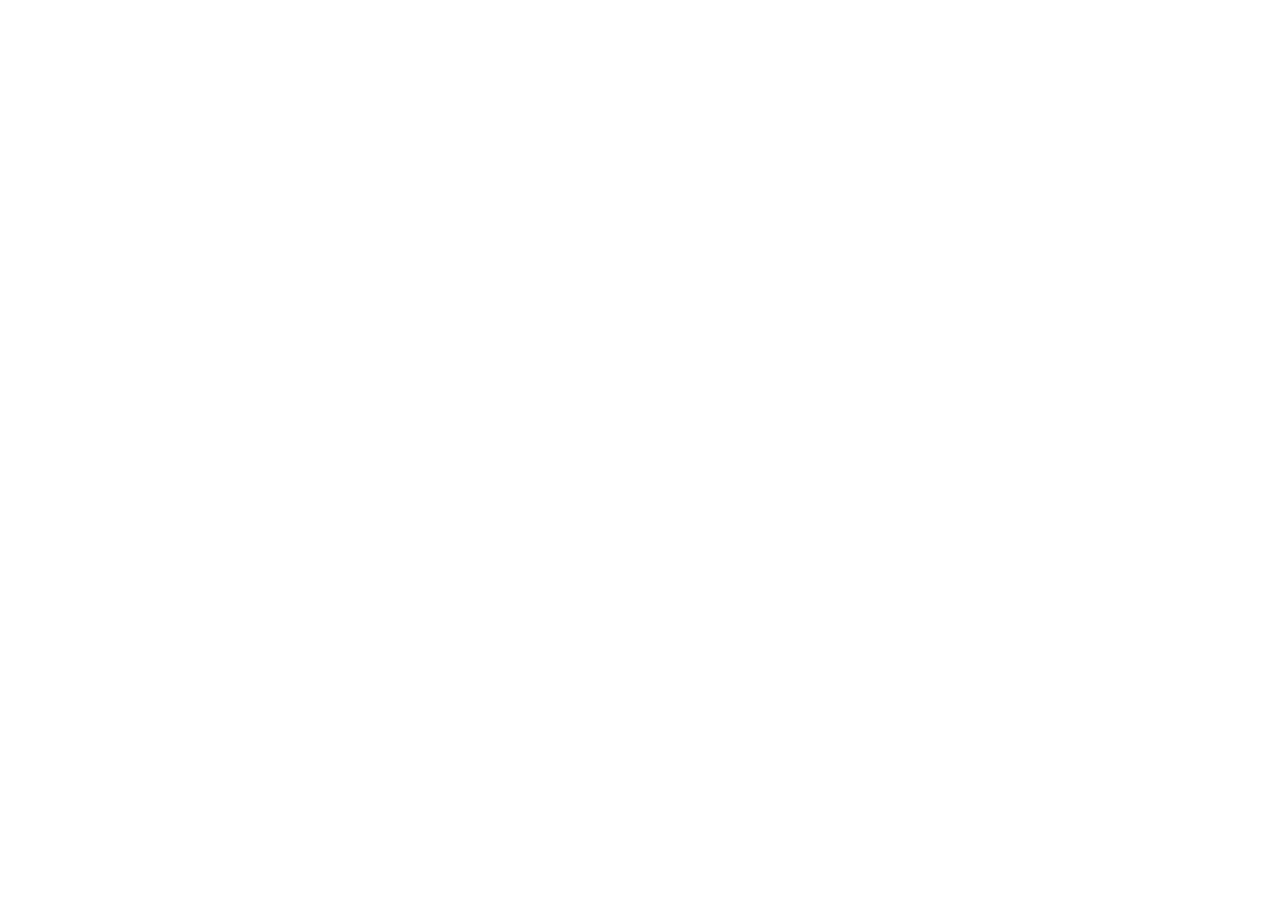
==== kitty-profiles.html @ a43000f4 "Created kitty profiles page" ====
<!DOCTYPE html>
<html lang="en">

  <head>
    <meta charset="utf-8">
    <title>Kitty Profiles</title>
    <link rel="stylesheet" type ="text/css" href="styles/stylesheet.css">
  </head>

  <body>

  </body>

</html>
---- styles/stylesheet.css ----
* {
  font-family: sans-serif;
}
* a {
  text-decoration: none;
  color: inherit;
}
* a:hover {
  text-decoration: underline;
}
html, body {
  height: 100%
}
body {
  display: flex;
  flex-direction: column;
  line-height: 1.5;
}
.content {
  flex: 1 0 auto;
}
.footer {
  flex-shrink: 0;
}
header {
  color: white;
  background-color: #008fb3;
  padding: 1rem;
  margin: 0rem;
}
h1 {
  font-size: 3rem;
  margin-left: 20rem;
}
header p {
  font-size: 2rem;
  font-style: italic;
  margin-left: 20rem;
}
nav {
  background-color: #f2f2f2;
  padding: 1rem;
}
nav li {
  font-weight: bold;
  display: inline;
  list-style-type: none;
  color: #333333;
}
nav li:first-child {
    margin-left: 20rem;
}
nav li + li:before {
    content: " / ";
    padding: 0 10px;
}
nav ul {
  padding-inline-start: 0px;
}
h2 {
  font-weight: bold;
  font-size: 1rem;
  color: #008fb3;
  padding-top: 1rem;
}
h3 {
  color: #00b8e6;
  font-weight: lighter;
  font-size: 1.25rem;
}
article {
  width: 40%;
  margin-left: 20rem;
  padding: 1rem;
  float: left;
}
.important {
  font-style: italic;
}
h4 {
  font-weight: bold;
  color: #333333;
}
aside {
  float: right;
  width: 20%;
  padding-top: 1rem;
  margin-right: 20rem;
}
aside a {
  color: #008fb3;
}
aside section {
  padding: 1rem;
}
aside figure {
  margin-block-start: 0px;
  margin-inline-start: 0px;
}
footer {
  margin-top: 3rem;
  background-color: #404040;
  color: white;
  padding: 3rem 35%;
  text-align: center;
}
footer li {
  font-weight: bold;
  display: inline;
  list-style-type: none;
  color: white;
}
footer li + li:before{
    content: " / ";
    padding: 0 10px;
}
footer * {
  padding: .5rem 0rem;
}
.blue {
  color: #008fb3;
  background-color: inherit;
}
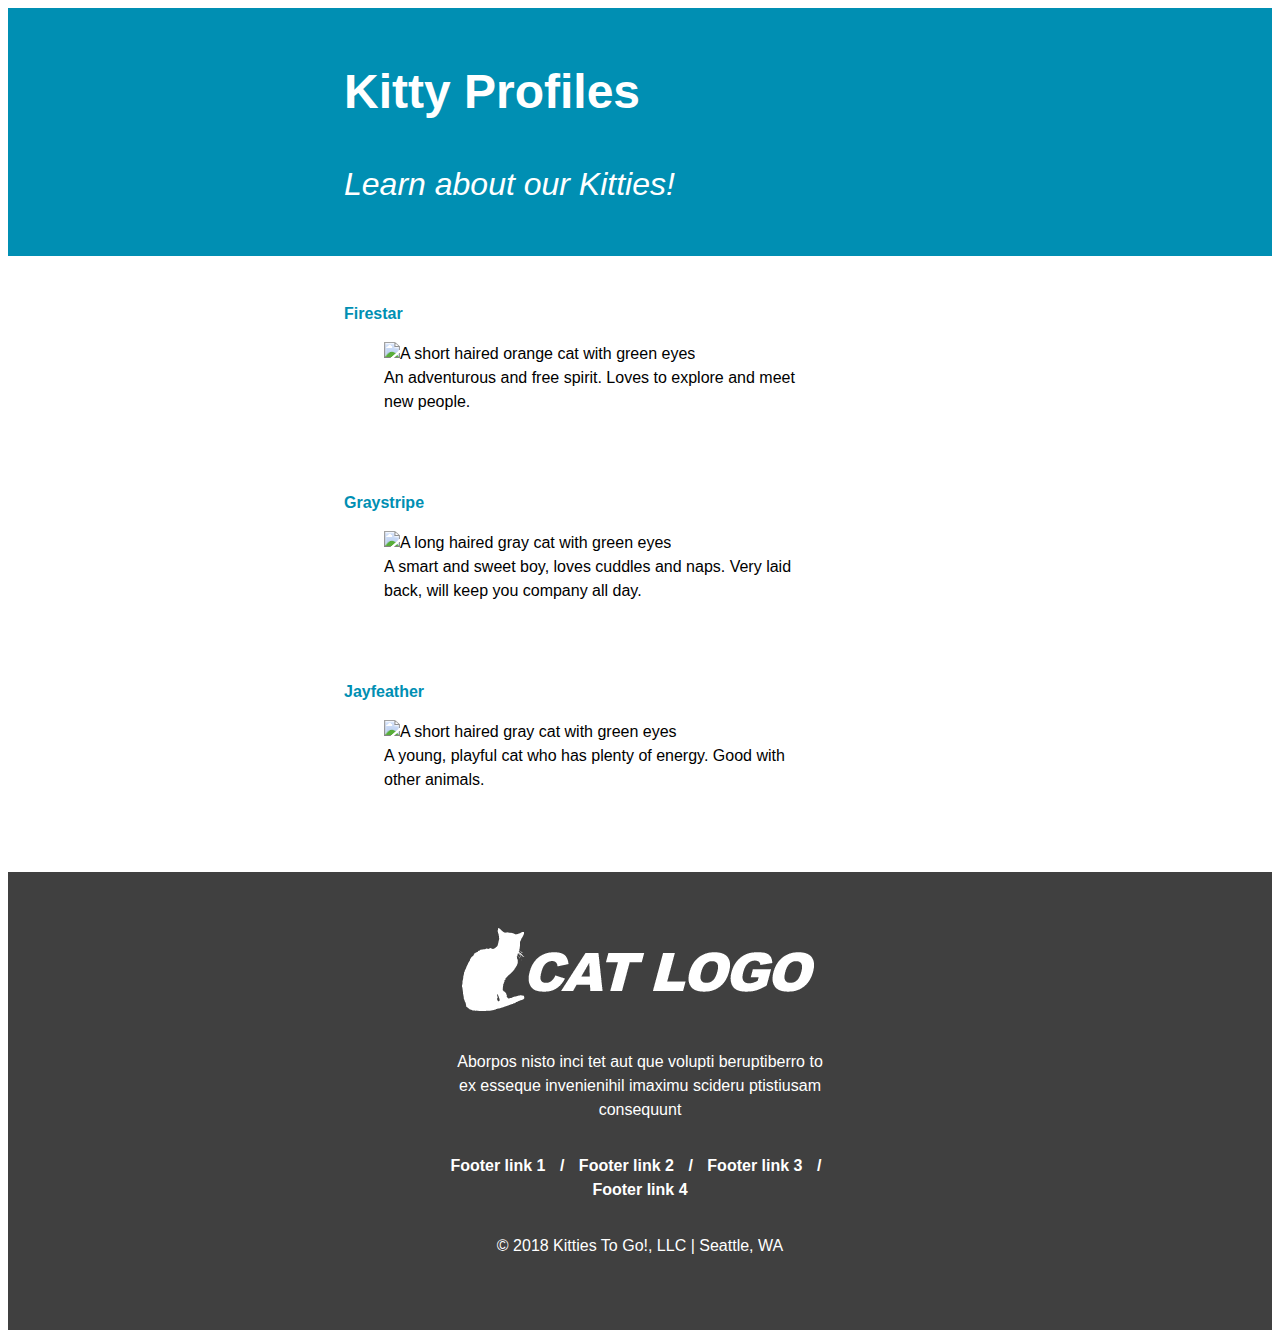
==== commit ef7da9c1: "Added cat information" ====
--- a/kitty-profiles.html
+++ b/kitty-profiles.html
@@ -8,7 +8,46 @@
   </head>
 
   <body>
+    <header>
+      <h1>Kitty Profiles</h1>
+      <p>Learn about our Kitties!</p>
+    </header>
 
+    <article class="content">
+      <h2>Firestar</h2>
+      <figure>
+        <img src="pictures/profiles-firestar.jpg" alt="A short haired orange cat with green eyes" width=50%>
+        <figcaption>An adventurous and free spirit. Loves to explore and meet new people.</figcaption>
+      </figure>
+    </article>
+
+    <article class="content">
+      <h2>Graystripe</h2>
+      <figure>
+        <img src="pictures/profiles-graystripe.jpg" alt="A long haired gray cat with green eyes" width=50%>
+        <figcaption>A smart and sweet boy, loves cuddles and naps. Very laid back, will keep you company all day.</figcaption>
+      </figure>
+    </article>
+
+    <article class="content">
+      <h2>Jayfeather</h2>
+      <figure>
+        <img src="pictures/profiles-jayfeather.jpg" alt="A short haired gray cat with green eyes" width=50%>
+        <figcaption>A young, playful cat who has plenty of energy. Good with other animals.</figcaption>
+      </figure>
+    </article>
+
+    <footer class="footer">
+      <img src="pictures/lesson04-mock5-cat-logo.png" alt="A silhouette of a cat with the text Cat Logo">
+      <p>Aborpos nisto inci tet aut que volupti beruptiberro to ex esseque invenienihil imaximu scideru ptistiusam consequunt</p>
+      <ul>
+        <li>Footer link 1</li>
+        <li>Footer link 2</li>
+        <li>Footer link 3</li>
+        <li>Footer link 4</li>
+      </ul>
+      <p>© 2018 Kitties To Go!, LLC | Seattle, WA</p>
+    </footer>
   </body>
 
 </html>
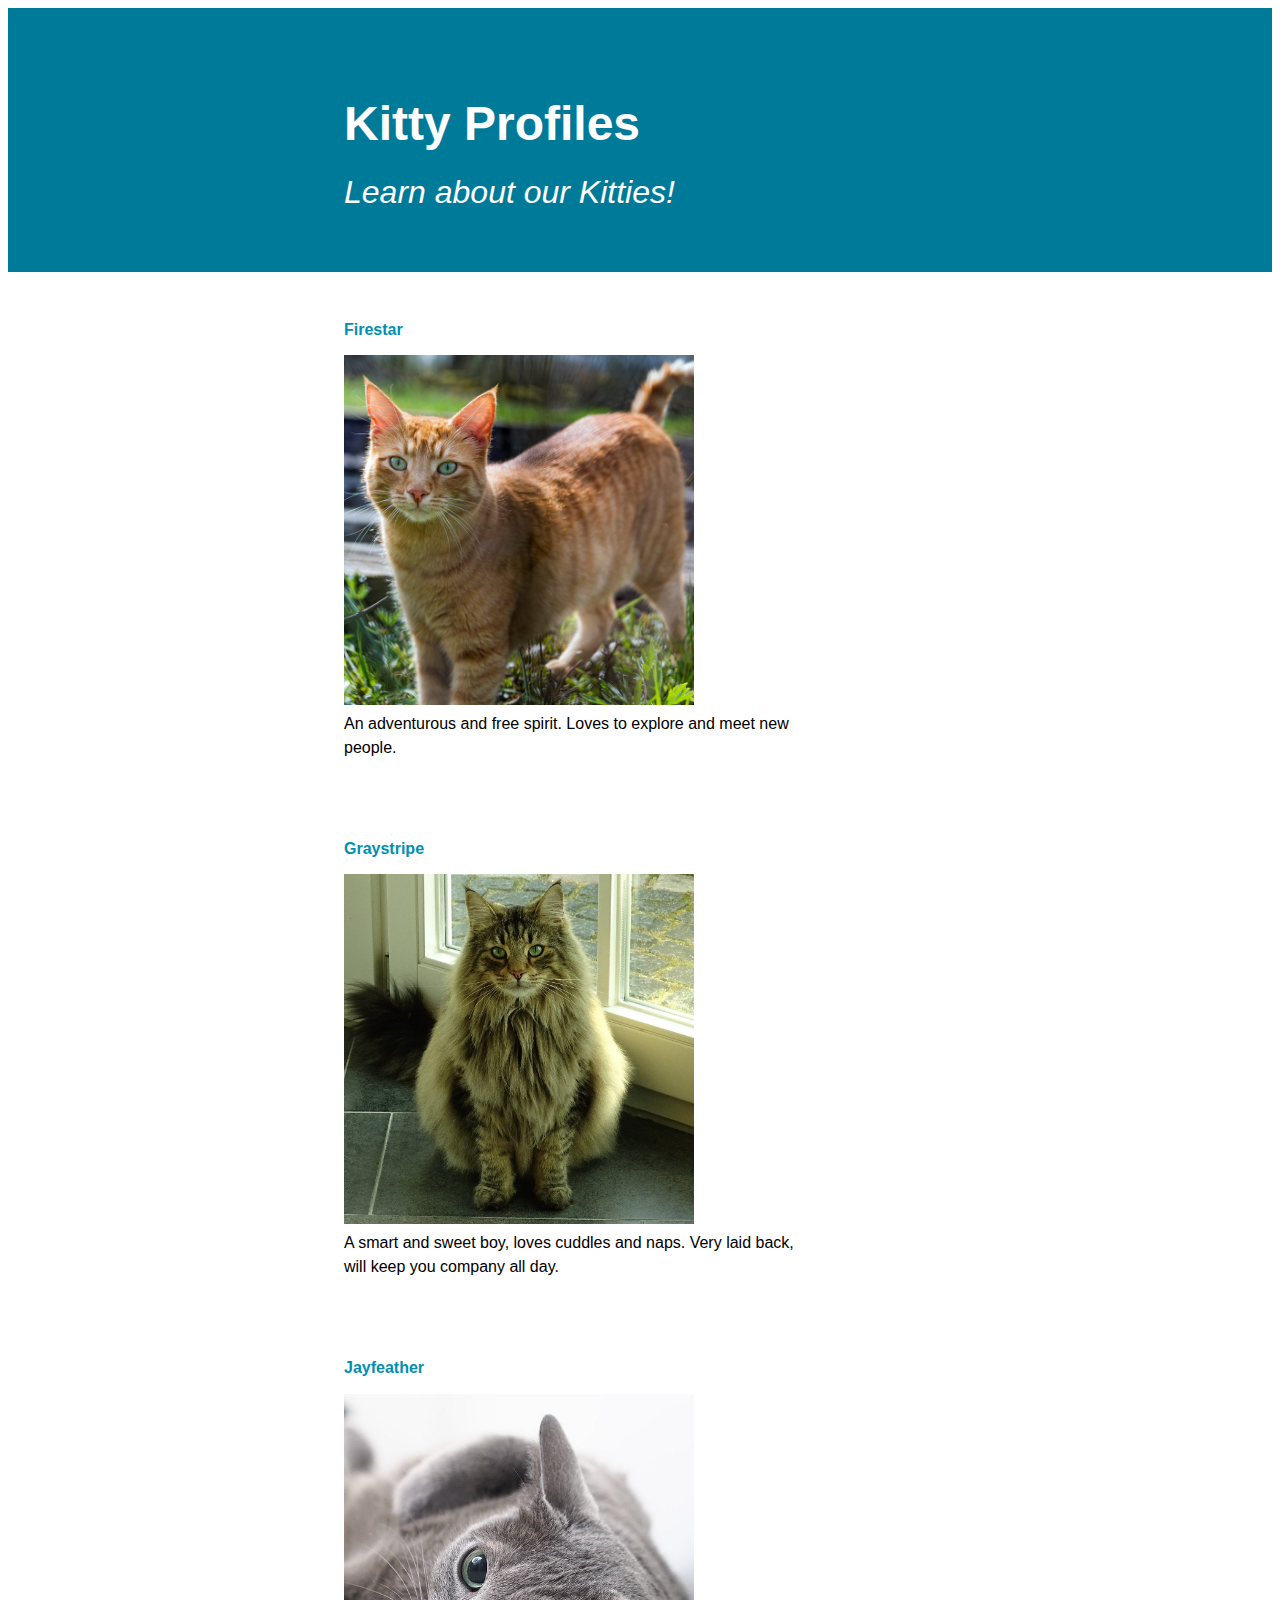
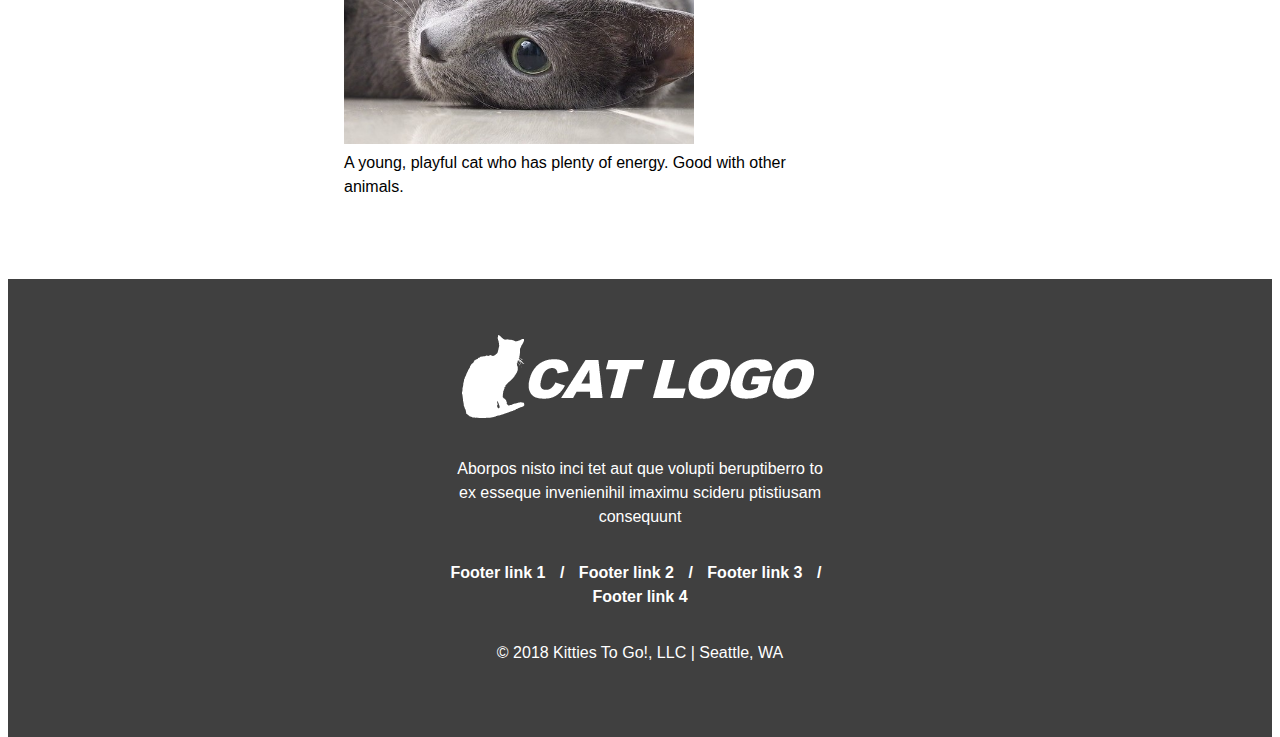
==== commit c0b526a2: "Added a11y features, all code validated" ====
--- a/kitty-profiles.html
+++ b/kitty-profiles.html
@@ -16,7 +16,7 @@
     <article class="content">
       <h2>Firestar</h2>
       <figure>
-        <img src="pictures/profiles-firestar.jpg" alt="A short haired orange cat with green eyes" width=50%>
+        <img src="pictures/profiles-firestar.jpg" alt="A short haired orange cat with green eyes" width=350>
         <figcaption>An adventurous and free spirit. Loves to explore and meet new people.</figcaption>
       </figure>
     </article>
@@ -24,7 +24,7 @@
     <article class="content">
       <h2>Graystripe</h2>
       <figure>
-        <img src="pictures/profiles-graystripe.jpg" alt="A long haired gray cat with green eyes" width=50%>
+        <img src="pictures/profiles-graystripe.jpg" alt="A long haired gray cat with green eyes" width=350>
         <figcaption>A smart and sweet boy, loves cuddles and naps. Very laid back, will keep you company all day.</figcaption>
       </figure>
     </article>
@@ -32,7 +32,7 @@
     <article class="content">
       <h2>Jayfeather</h2>
       <figure>
-        <img src="pictures/profiles-jayfeather.jpg" alt="A short haired gray cat with green eyes" width=50%>
+        <img src="pictures/profiles-jayfeather.jpg" alt="A short haired gray cat with green eyes" width=350>
         <figcaption>A young, playful cat who has plenty of energy. Good with other animals.</figcaption>
       </figure>
     </article>
--- a/styles/stylesheet.css
+++ b/styles/stylesheet.css
@@ -24,9 +24,22 @@
 }
 header {
   color: white;
-  background-color: #008fb3;
-  padding: 1rem;
+  background-color: #007A99;
+  padding: 3rem 1rem;
   margin: 0rem;
+}
+.skip {
+  position: absolute;
+  left: -10000px;
+  top: auto;
+  width: 1px;
+  height: 1px;
+  overflow: hidden;
+}
+.skip:focus {
+  position: static;
+  width: auto;
+  height: auto;
 }
 h1 {
   font-size: 3rem;
@@ -36,6 +49,7 @@
   font-size: 2rem;
   font-style: italic;
   margin-left: 20rem;
+  line-height: 0;
 }
 nav {
   background-color: #f2f2f2;
@@ -93,7 +107,7 @@
 aside section {
   padding: 1rem;
 }
-aside figure {
+figure {
   margin-block-start: 0px;
   margin-inline-start: 0px;
 }
